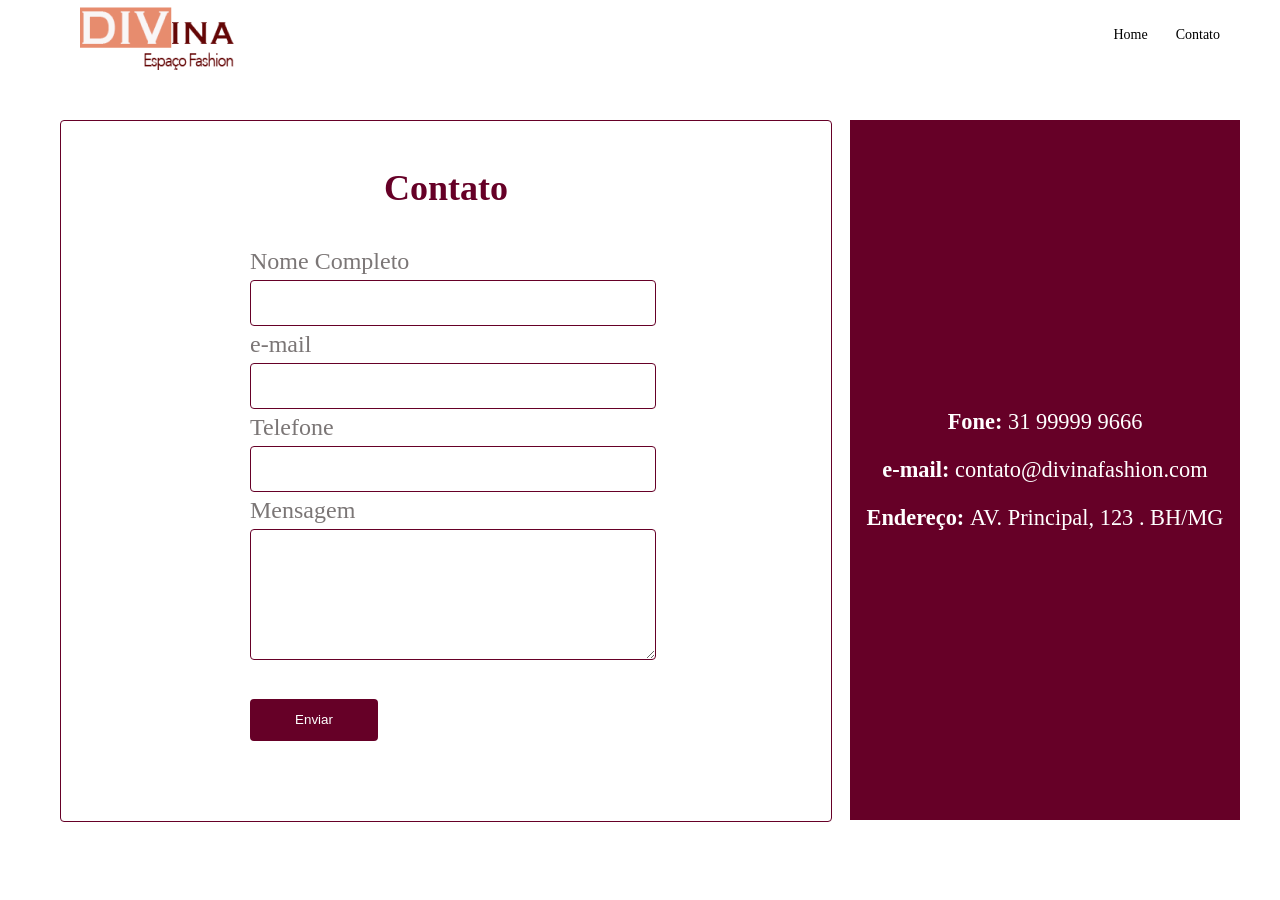
==== contato.html @ 86add366 "first commit" ====
<!DOCTYPE html>
<html lang="pt-BR">
<head>
    <meta charset="UTF-8">
    <meta http-equiv="X-UA-Compatible" content="IE=edge">
    <meta name="viewport" content="width=device-width, initial-scale=1.0">
    <title>Divina</title>
    <link rel="stylesheet" href="style.css">
</head>
<body>
    <header class="header container">
        <img src="logo 1.png" alt="Divina logo">
        <nav class="listas">
          <ul>
            <li><a href="home.html">Home</a></li>
            <li><a href="contato.html">Contato</a></li>
          </ul>
        </nav>
      </header>

      <section class="input container">
        <div class="form-container">
         <h1>Contato</h1>
          <div class="form1-container">
           <form class="form">
                    <label for="name">Nome Completo</label>
                    <input type="text">
                    <label for="email">e-mail</label>
                    <input type="email">
                    <label for="Telefone">Telefone</label>
                    <input type="tel">
                    <label for="mensagem">Mensagem</label>
                    <textarea name="mensagem"></textarea>
                    <button>Enviar</button>
            </form>
          </div>
        </div>
        <div class="container-ed">
            <div class="container-ed2">
              <p><b>Fone: </b>31 99999 9666</p>
              <p><b>e-mail: </b>contato@divinafashion.com</p>
              <p><b>Endereço: </b>AV. Principal, 123 . BH/MG</p>
            </div>
        </div>
      </section>
      <footer class="ed-footer-contato">
        <div class="footer-conteudo">
          <p>31 99999 9666 - contato@divinafashion.com</p>
          <p>AV. Principal, 123 . BH/MG</p>
        </div>
      </footer>
      


</body>
</html>
---- style.css ----
/* CSS da home */
@import url(home.css);

/* CSS do contato */
@import url(contato.css);
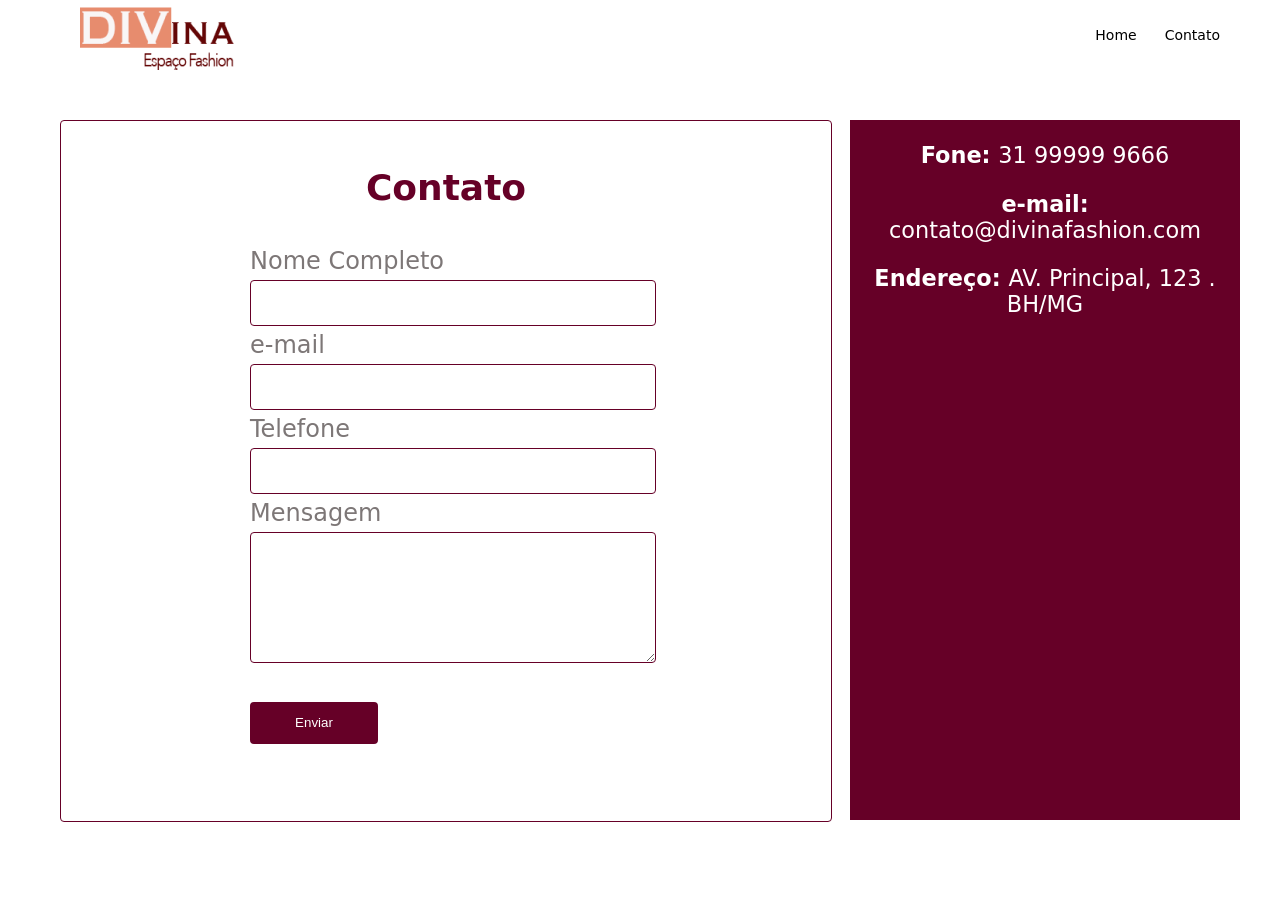
==== commit 57d04e89: "first commit" ====
--- a/contato.html
+++ b/contato.html
@@ -9,7 +9,7 @@
 </head>
 <body>
     <header class="header container">
-        <img src="logo 1.png" alt="Divina logo">
+        <img src="imagens/logo 1.png" alt="Divina logo">
         <nav class="listas">
           <ul>
             <li><a href="home.html">Home</a></li>
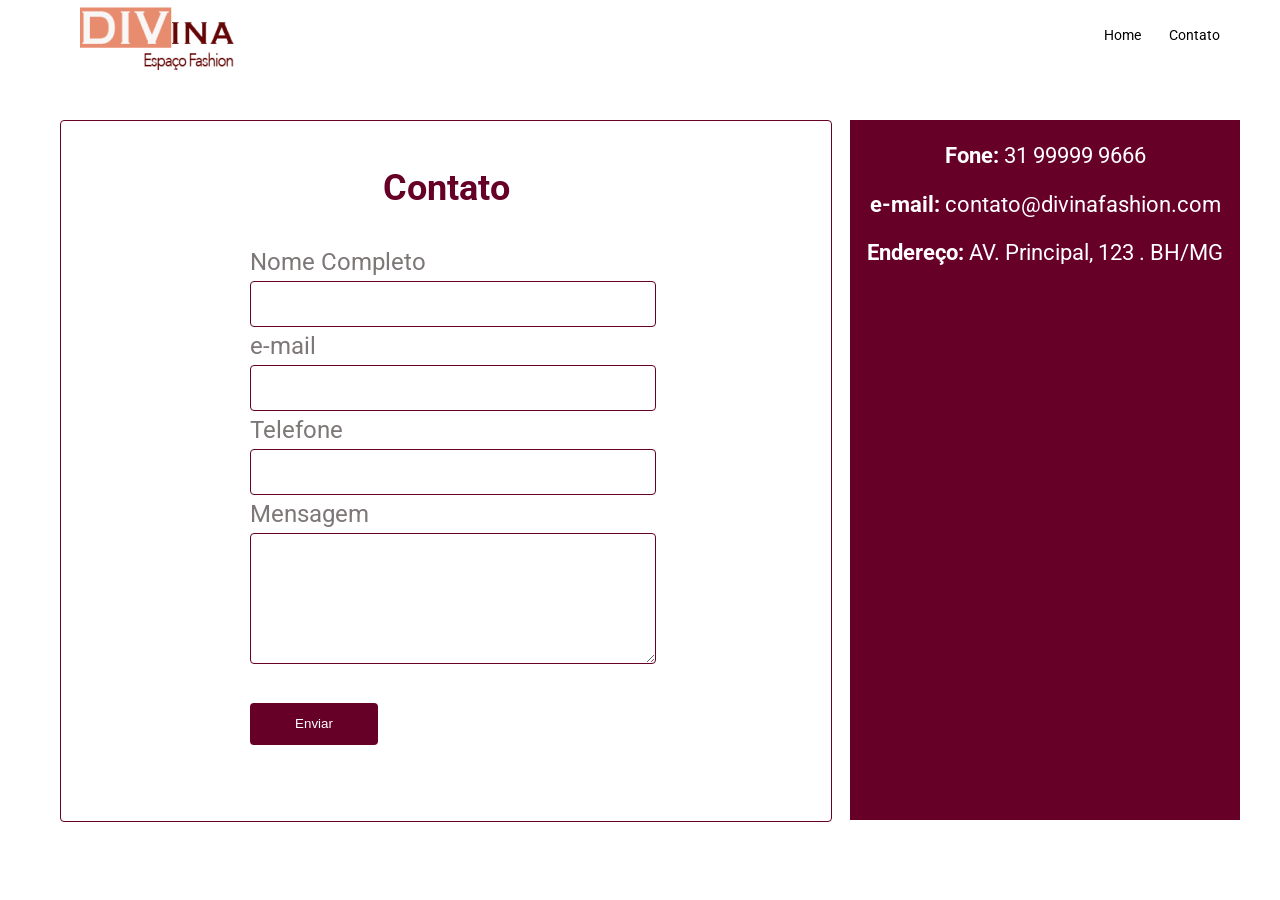
==== commit 434f6d4e: "First commit" ====
--- a/contato.html
+++ b/contato.html
@@ -5,7 +5,11 @@
     <meta http-equiv="X-UA-Compatible" content="IE=edge">
     <meta name="viewport" content="width=device-width, initial-scale=1.0">
     <title>Divina</title>
-    <link rel="stylesheet" href="style.css">
+    <link rel="stylesheet" href="css/style.css">
+    <link rel="preconnect" href="https://fonts.googleapis.com">
+    <link rel="preconnect" href="https://fonts.gstatic.com" crossorigin>
+    <link href="https://fonts.googleapis.com/css2?family=Roboto&display=swap" rel="stylesheet">
+
 </head>
 <body>
     <header class="header container">
--- a/css/style.css
+++ b/css/style.css
@@ -0,0 +1,6 @@
+/* CSS da home */
+@import url(home.css);
+
+/* CSS do contato */
+@import url(contato.css);
+
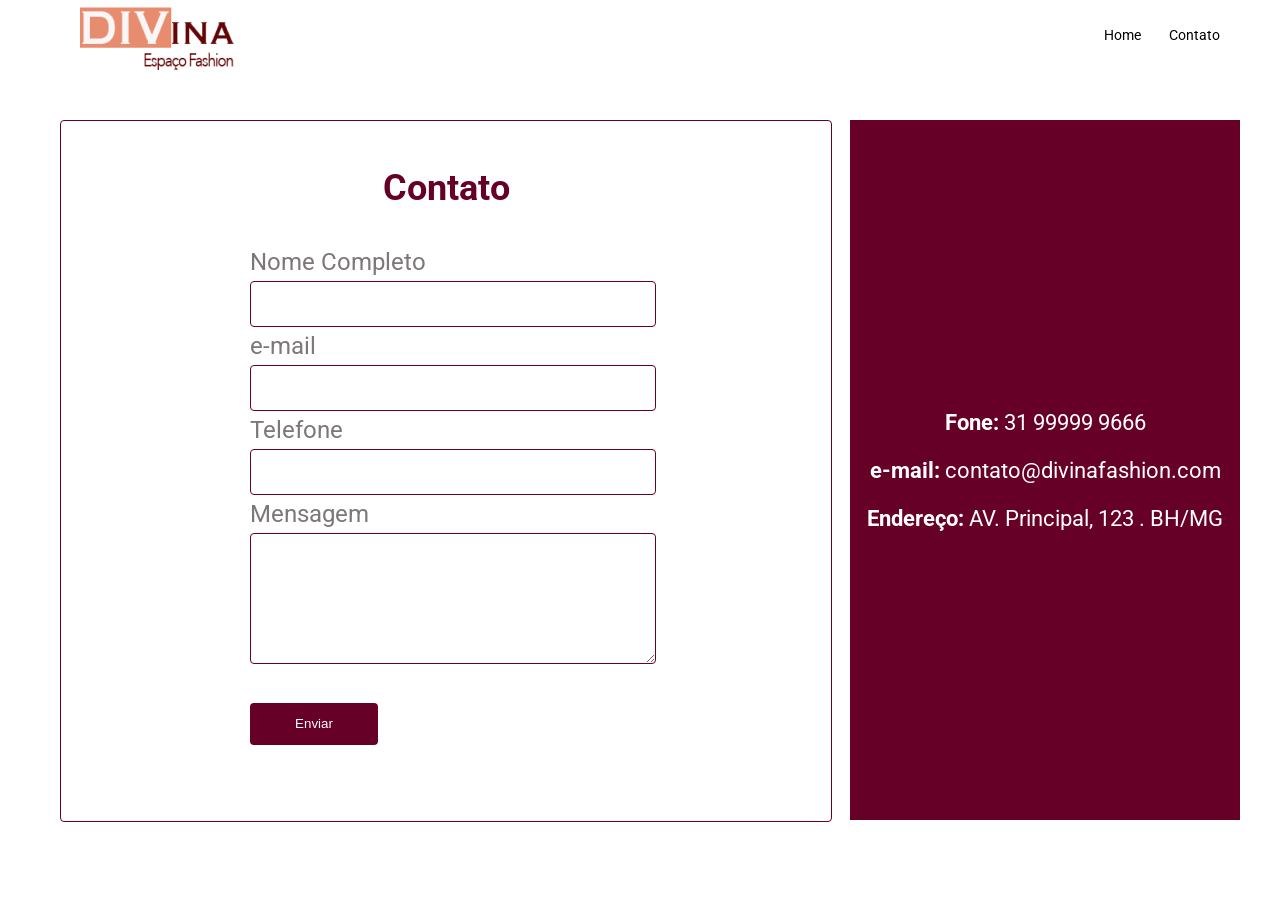
==== commit 7e50b4d5: "First commit" ====
--- a/contato.html
+++ b/contato.html
@@ -16,7 +16,7 @@
         <img src="imagens/logo 1.png" alt="Divina logo">
         <nav class="listas">
           <ul>
-            <li><a href="home.html">Home</a></li>
+            <li><a href="index.html">Home</a></li>
             <li><a href="contato.html">Contato</a></li>
           </ul>
         </nav>
@@ -27,12 +27,12 @@
          <h1>Contato</h1>
           <div class="form1-container">
            <form class="form">
-                    <label for="name">Nome Completo</label>
+                    <label for="name" id="name" name="nome">Nome Completo</label>
                     <input type="text">
-                    <label for="email">e-mail</label>
+                    <label for="email" id="email" name="email">e-mail</label>
                     <input type="email">
-                    <label for="Telefone">Telefone</label>
-                    <input type="tel">
+                    <label for="Telefone" id="numero" name="numero">Telefone</label>
+                    <input type="number" id="numero">
                     <label for="mensagem">Mensagem</label>
                     <textarea name="mensagem"></textarea>
                     <button>Enviar</button>
